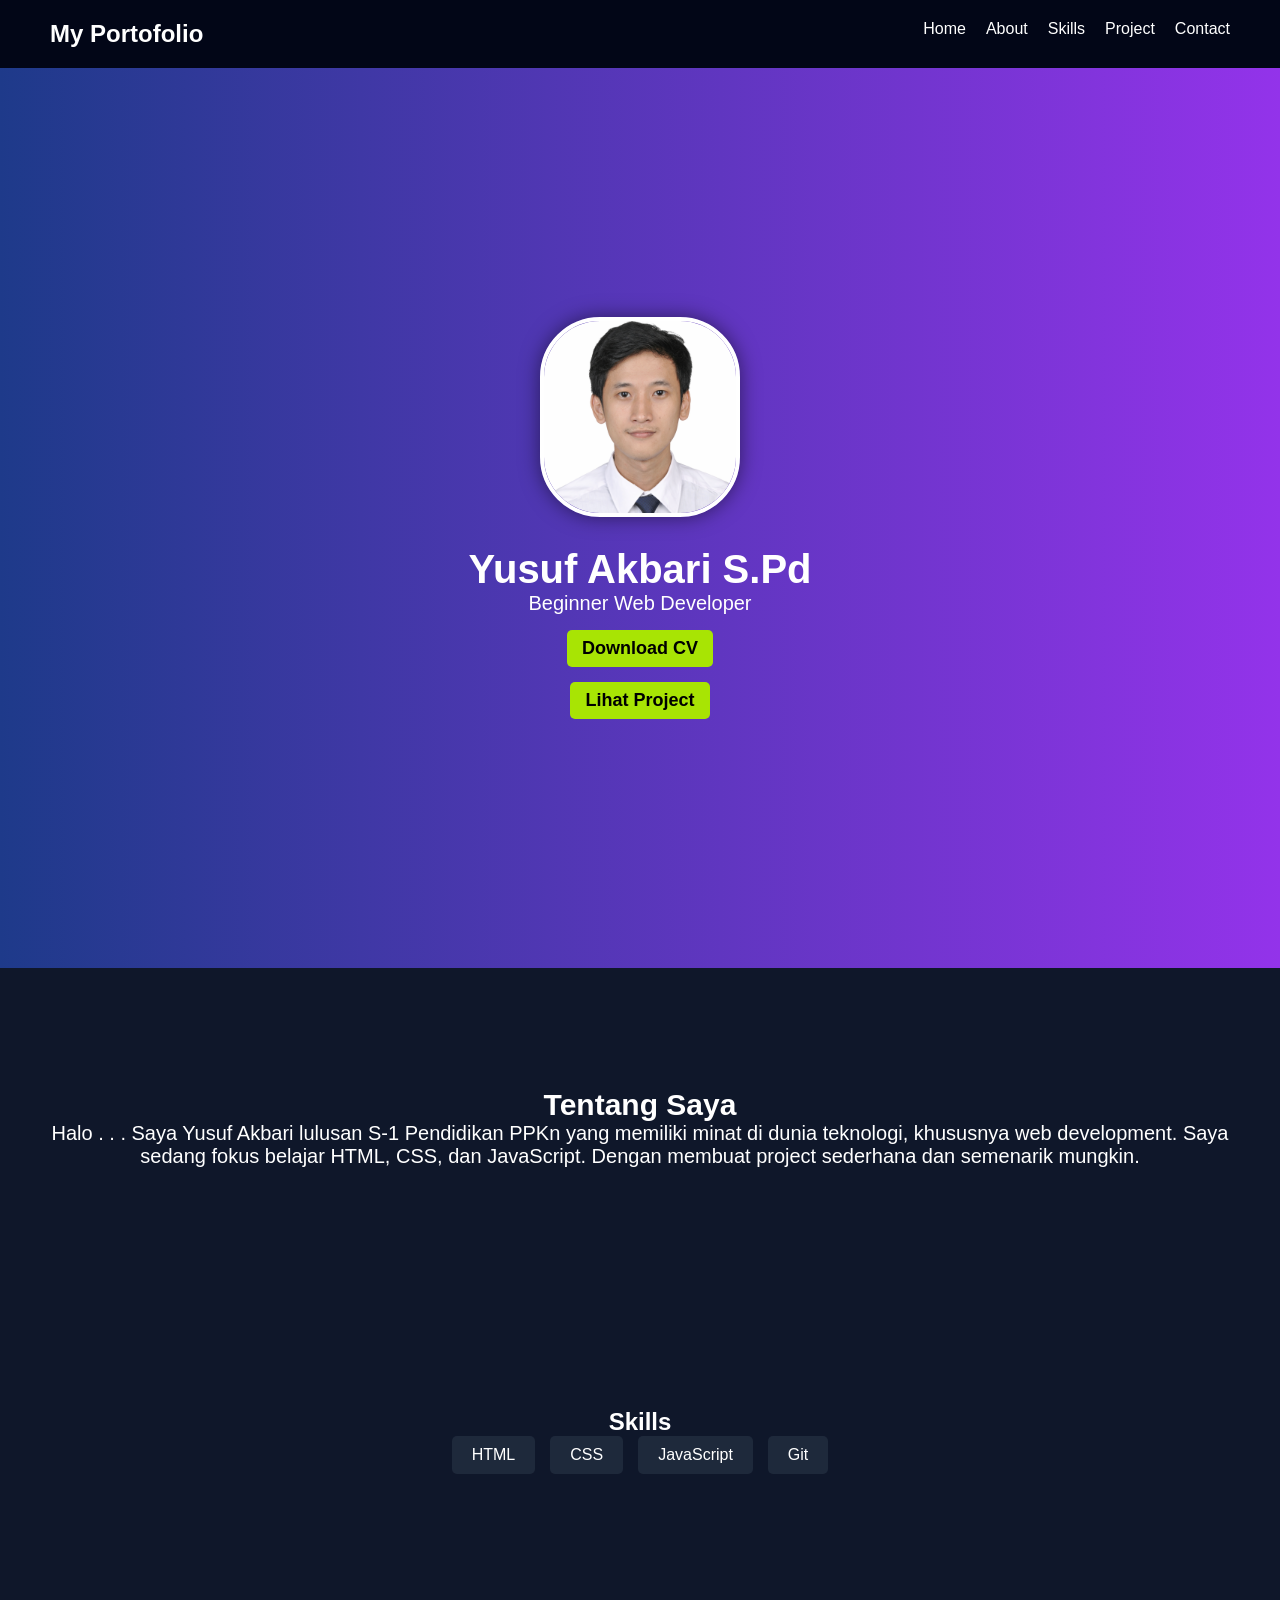
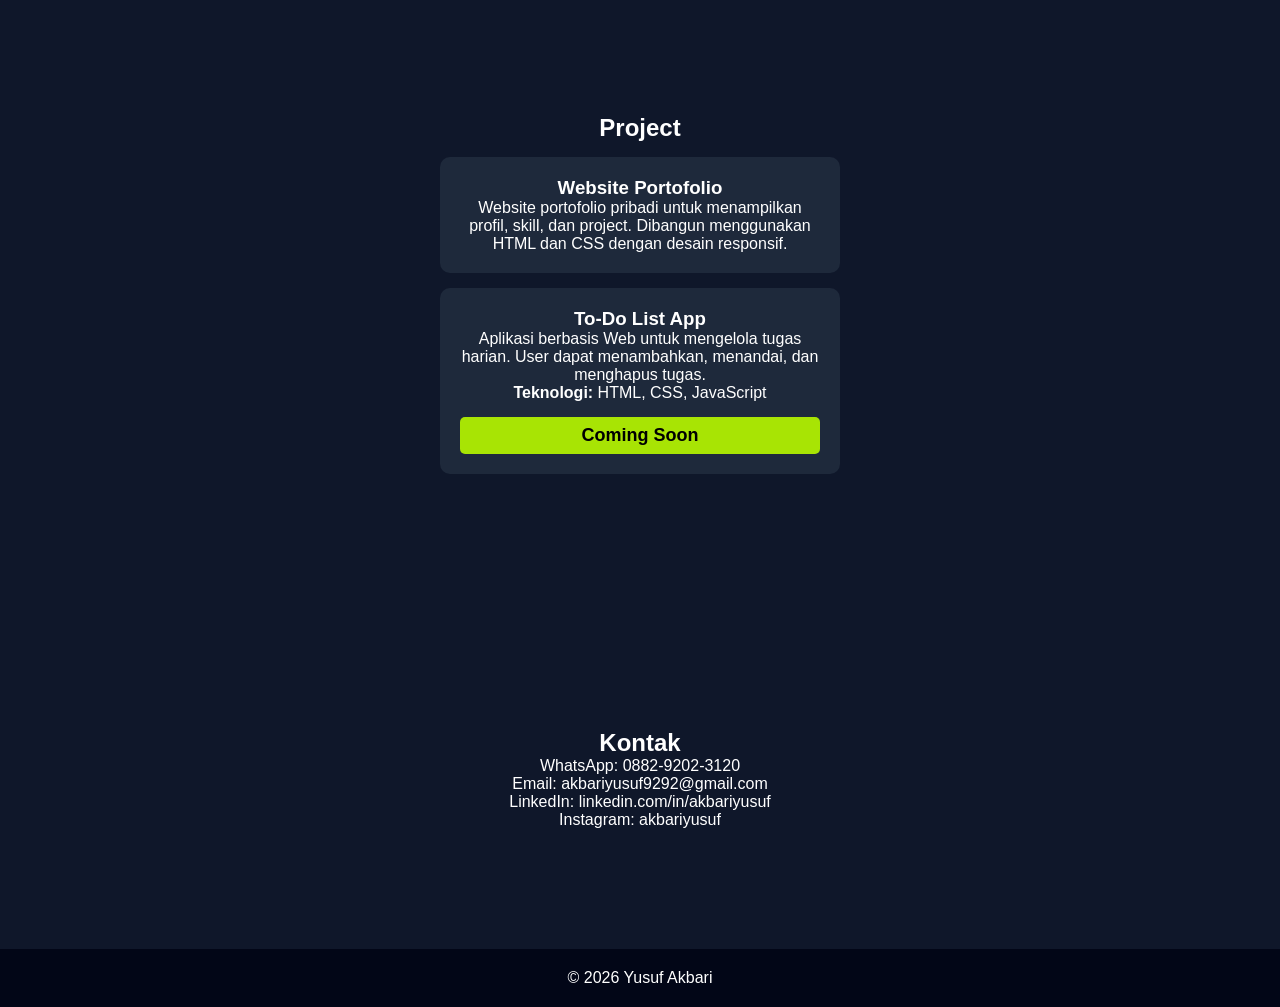
==== index.html @ c578e20f "Add files via upload" ====
<!DOCTYPE html>
<html lang="id">
<head>
  <meta charset="UTF-8">
  <meta name="viewport" content="width=device-width, initial-scale=1.0">
  <title>Portofolio Yusuf Akbari</title>
  <link rel="stylesheet" href="style.css">
</head>
<body>

  <!-- NAVBAR -->
  <nav class="navbar">
    <h2 class="logo">My Portofolio</h2>
    <ul class="nav-links">
      <li><a href="#home">Home</a></li>
      <li><a href="#about">About</a></li>
      <li><a href="#skills">Skills</a></li>
      <li><a href="#projects">Project</a></li>
      <li><a href="#contact">Contact</a></li>
    </ul>
  </nav>

  <!-- HERO -->
  <section id="home" class="hero">
    <img src="fotosaya.png" alt="Foto Profil" class="profile">
    <h1>Yusuf Akbari S.Pd</h1>
    <p>Beginner Web Developer</p>
    <a href="CV_Yusuf_Akbari_Industri.pdf" class="btn" download>Download CV</a>
    <a href="#" class="btn">Lihat Project</a>
  </section>

  <!-- ABOUT -->
  <section id="about" class="about fade">
    <h2>Tentang Saya</h2>
    <p>
      Halo . . . Saya Yusuf Akbari lulusan S-1 Pendidikan PPKn yang memiliki minat di dunia teknologi,
      khususnya web development. Saya sedang fokus belajar HTML, CSS, dan JavaScript. 
      Dengan membuat project sederhana dan semenarik mungkin.
    </p>
  </section>

  <!-- SKILLS -->
  <section id="skills" class="skills fade">
    <h2>Skills</h2>
    <div class="skill-list">
      <div class="skill">HTML</div>
      <div class="skill">CSS</div>
      <div class="skill">JavaScript</div>
      <div class="skill">Git</div>
    </div>
  </section>

  <!-- PROJECT -->
  <section id="projects" class="projects fade">
    <h2>Project</h2>

    <div class="project-card">
      <h3>Website Portofolio</h3>
      <p>
        Website portofolio pribadi untuk menampilkan profil, skill, dan project. 
        Dibangun menggunakan HTML dan CSS dengan desain responsif.
      </p>
    </div>
    
    <div class="project-card">
      <h3>To-Do List App</h3>
      <p>
        Aplikasi berbasis Web untuk mengelola tugas harian.
        User dapat menambahkan, menandai, dan menghapus tugas.
      </p>
      <p><strong>Teknologi:</strong> HTML, CSS, JavaScript</p>
      <a href="#" class="btn">Coming Soon</a>
    </div>

  </section>

  <!-- CONTACT -->
  <section id="contact" class="contact fade">
    <h2>Kontak</h2>
    <p>WhatsApp: 0882-9202-3120</p>
    <p>Email: akbariyusuf9292@gmail.com</p>
    <p>LinkedIn: linkedin.com/in/akbariyusuf</p>
    <p>Instagram: akbariyusuf</p>
  </section>

  <!-- FOOTER -->
  <footer>
    <p>© 2026 Yusuf Akbari</p>
  </footer>

  <script src="script.js"></script>
  
  <!-- MODAL PROJECT -->
<div id="modal" class="modal">
    <div class="modal-content">
      <span class="close">&times;</span>
      <h2 id="modal-title"></h2>
      <p id="modal-desc"></p>
    </div>
  </div>
  
  <!-- BACK TO TOP -->
  <button id="topBtn">↑</button>
</body>
</html>
---- style.css ----
* {
    margin: 0;
    padding: 0;
    box-sizing: border-box;
    font-family: sans-serif;
  }
  
  html {
    scroll-behavior: smooth;
  }
  
  body {
    background: #0f172a;
    color: white;
  }
  
  /* NAVBAR */
  .navbar {
    display: flex;
    justify-content: space-between;
    padding: 20px 50px;
    background: #020617;
    position: sticky;
    top: 0;
    z-index: 1000;
  }
  
  .nav-links {
    display: flex;
    gap: 20px;
    list-style: none;
  }
  
  .nav-links a {
    color: white;
    text-decoration: none;
    position: relative;
  }
  
  .nav-links a::after {
    content: "";
    position: absolute;
    width: 0%;
    height: 2px;
    background: #38bdf8;
    left: 0;
    bottom: -5px;
    transition: 0.3s;
  }
  
  .nav-links a:hover::after {
    width: 100%;
  }
  
  /* HERO */
  .hero {
    height: 100vh;
    display: flex;
    flex-direction: column;
    justify-content: center;
    align-items: center;
    background: linear-gradient(to right, #1e3a8a, #9333ea);
    text-align: center;
  }
  .profile {
    width: 200px;
    height: 200px;
    object-fit: cover;
    border-radius: 50%;
    margin-bottom: 30px;
    border: 4px solid white;
    box-shadow: 0 0 20px rgba(0,0,0,0.5);
  }
  .profile {
    width: 200px;
    height: 200px;
    object-fit: cover;
    object-position: 50% 25%;
    border-radius: 30%;
  }
  .hero h1 {
    font-size: 40px;
  }
  .hero p {
    font-size: 20px;
  }
  /* ABOUT */
  .about h2 {
    font-size: 30px;
  }
  .about p {
    font-size: 20px;
  }
  /* BUTTON */
  .btn {
    margin-top: 15px;
    padding: 15px 30px;
    background: white;
    color: black;
    text-decoration: none;
    border-radius: 8px;
    font-size: 18px;
    font-weight: bold;
    transition: 0.3s;
  }
  
  .btn:hover {
    transform: scale(1.05);
    background: #e2e8f0;
  }
  
  /* SECTION */
  section {
    padding: 120px 20px;
    text-align: center;
    scroll-margin-top: 80px;
  }
  
  /* SKILLS */
  .skill-list {
    display: flex;
    justify-content: center;
    gap: 15px;
    flex-wrap: wrap;
  }
  
  .skill {
    background: #1e293b;
    padding: 10px 20px;
    border-radius: 5px;
  }
  
  /* PROJECT */
  .project-card {
    background: #1e293b;
    margin: 15px auto;
    padding: 20px;
    max-width: 400px;
    border-radius: 10px;
  }
  .project-card {
    cursor: pointer;
    transition: 0.3s;
  }
  
  .project-card:hover {
    transform: scale(1.05);
  }

  .project-card {
    display: flex;
    flex-direction: column;
    justify-content: space-between;
  }

  .btn {
    background: #a8e404;
    color: rgb(0, 0, 0);
    padding: 8px 15px;
    text-decoration: none;
    border-radius: 5px;
  }
  
  .btn:hover {
    background: #a8e404;
  }
  
  /* FOOTER */
  footer {
    text-align: center;
    padding: 20px;
    background: #020617;
  }
  
  /* ANIMASI */
  .fade {
    opacity: 0;
    transform: translateY(30px);
    transition: 0.6s;
  }
  
  .fade.show {
    opacity: 1;
    transform: translateY(0);
  }
  
  /* RESPONSIVE */
  @media (max-width: 768px) {
    .navbar {
      flex-direction: column;
      align-items: center;
    }
  
    .nav-links {
      flex-direction: column;
      gap: 10px;
    }
  }

   /* NAVBAR SCROLL EFFECT */
.navbar.scrolled {
  background: rgba(2, 6, 23, 0.9);
  backdrop-filter: blur(10px);
}

/* BACK TO TOP */
#topBtn {
  position: fixed;
  bottom: 30px;
  right: 30px;
  padding: 10px 15px;
  font-size: 20px;
  border: none;
  border-radius: 50%;
  background: #38bdf8;
  color: white;
  cursor: pointer;
  display: none;
}

/* MODAL */
.modal {
  display: none;
  position: fixed;
  z-index: 2000;
  left: 0;
  top: 0;
  width: 100%;
  height: 100%;
  background: rgba(0,0,0,0.7);
}

.modal-content {
  background: #1e293b;
  margin: 15% auto;
  padding: 20px;
  width: 80%;
  max-width: 500px;
  border-radius: 10px;
  text-align: center;
}

.close {
  float: right;
  font-size: 24px;
  cursor: pointer;
}

 /* NAVBAR SCROLL EFFECT */
 .navbar.scrolled {
    background: rgba(2, 6, 23, 0.9);
    backdrop-filter: blur(10px);
  }
  
  /* BACK TO TOP */
  #topBtn {
    position: fixed;
    bottom: 30px;
    right: 30px;
    padding: 10px 15px;
    font-size: 20px;
    border: none;
    border-radius: 50%;
    background: #38bdf8;
    color: white;
    cursor: pointer;
    display: none;
  }
  
  /* MODAL */
  .modal {
    display: none;
    position: fixed;
    z-index: 2000;
    left: 0;
    top: 0;
    width: 100%;
    height: 100%;
    background: rgba(0,0,0,0.7);
  }
  
  .modal-content {
    background: #1e293b;
    margin: 15% auto;
    padding: 20px;
    width: 80%;
    max-width: 500px;
    border-radius: 10px;
    text-align: center;
  }
  
  .close {
    float: right;
    font-size: 24px;
    cursor: pointer;
  }
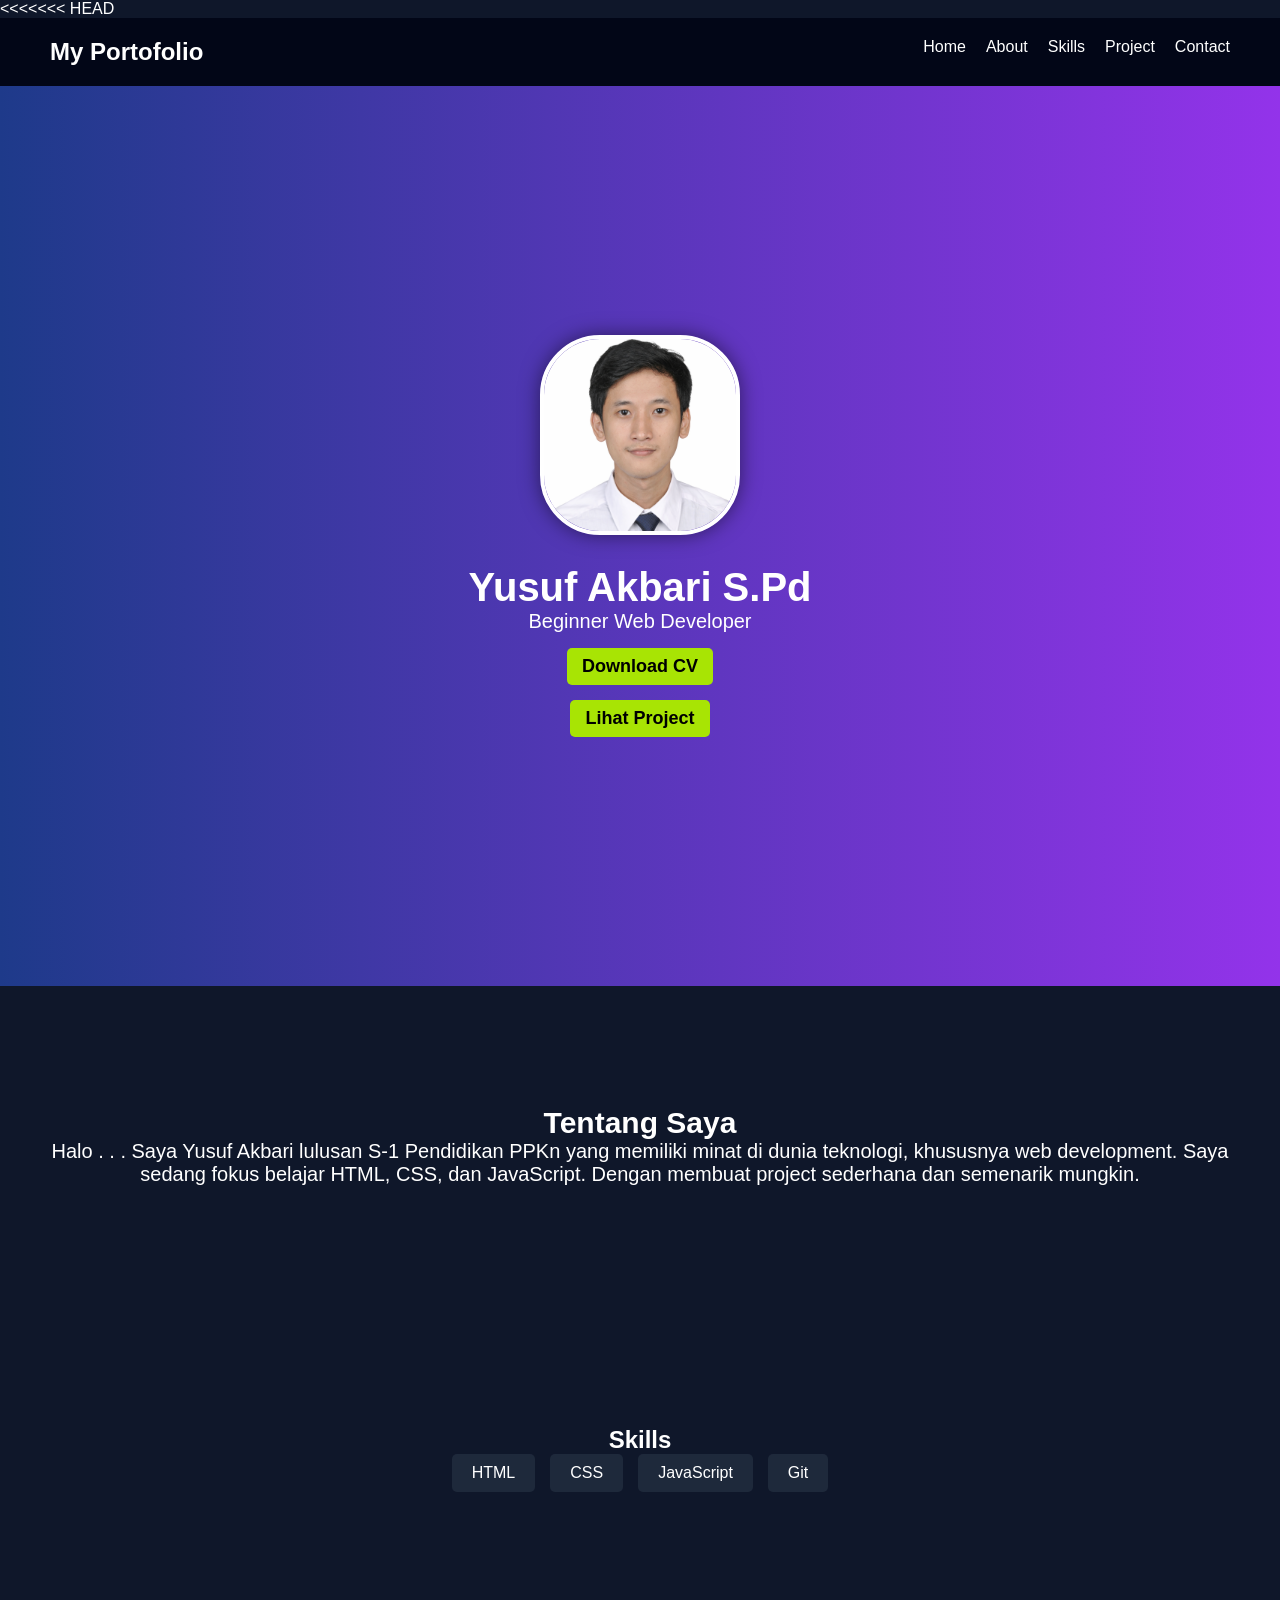
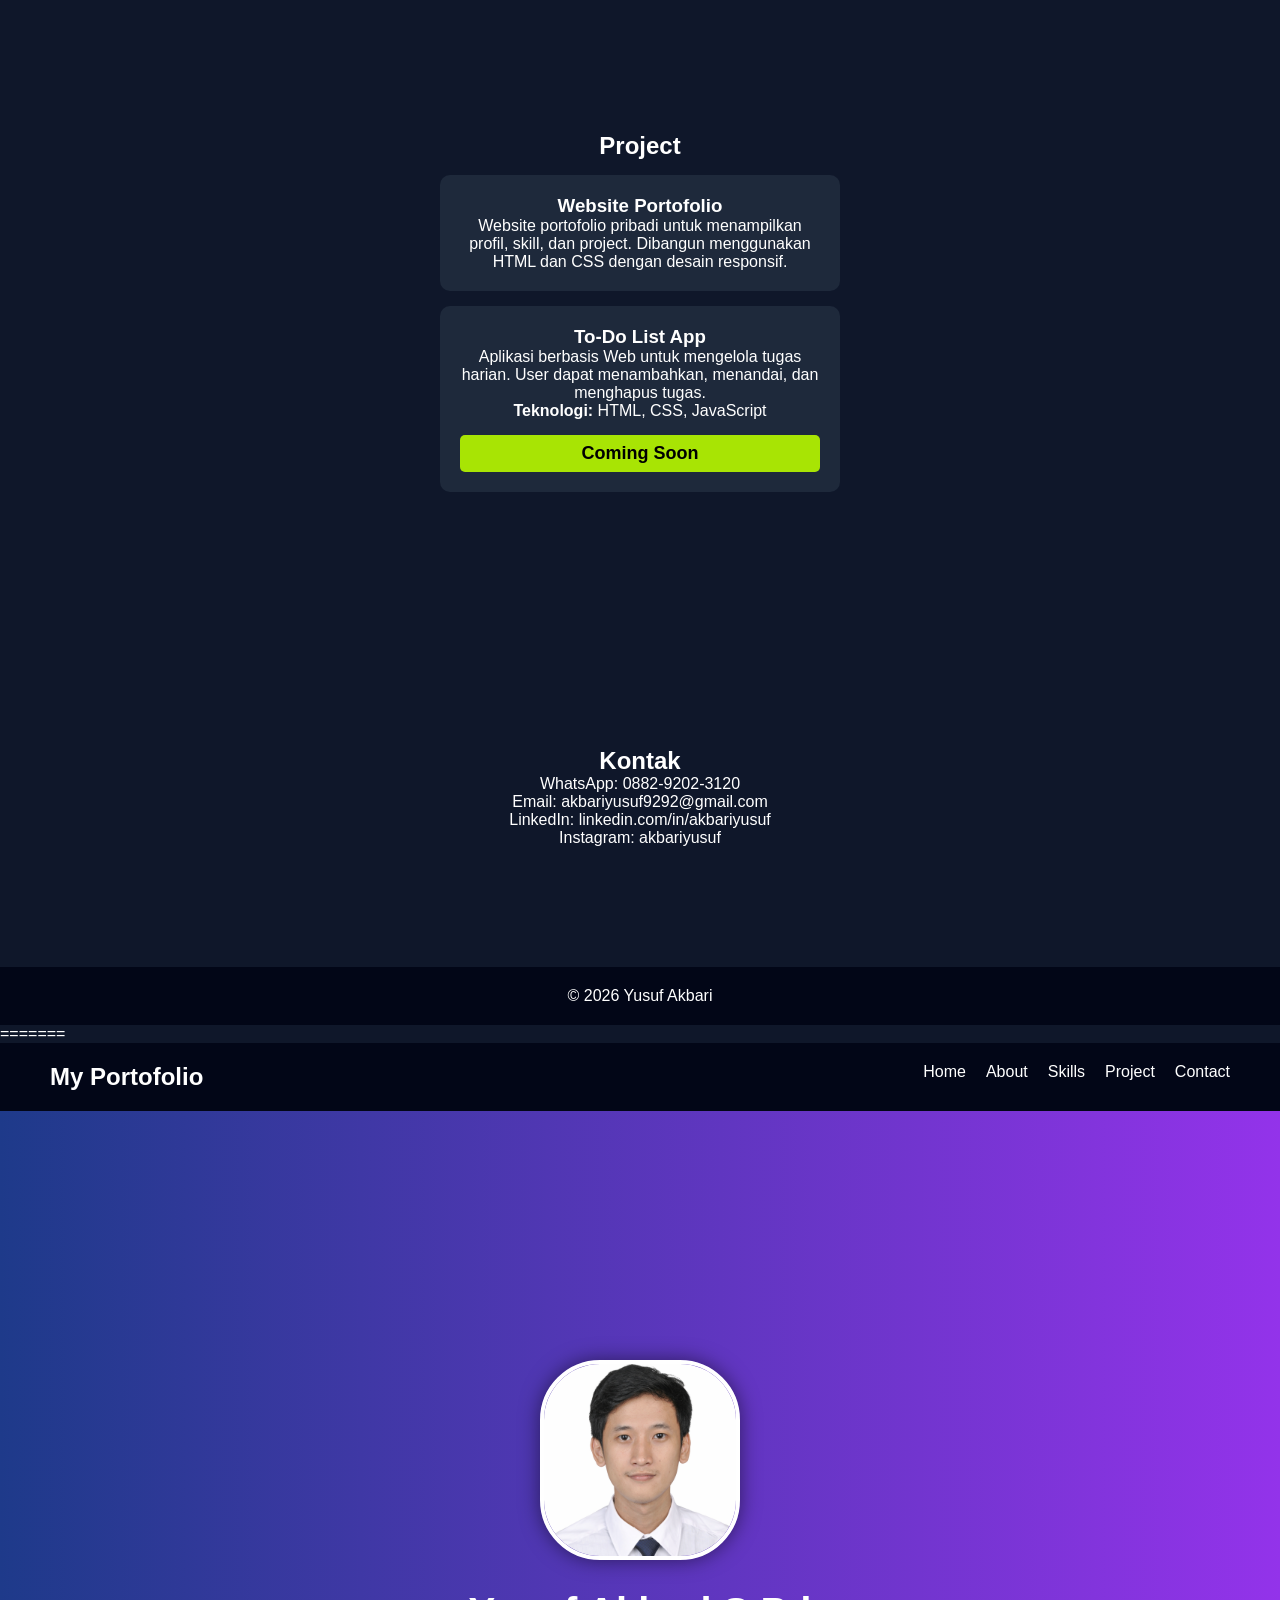
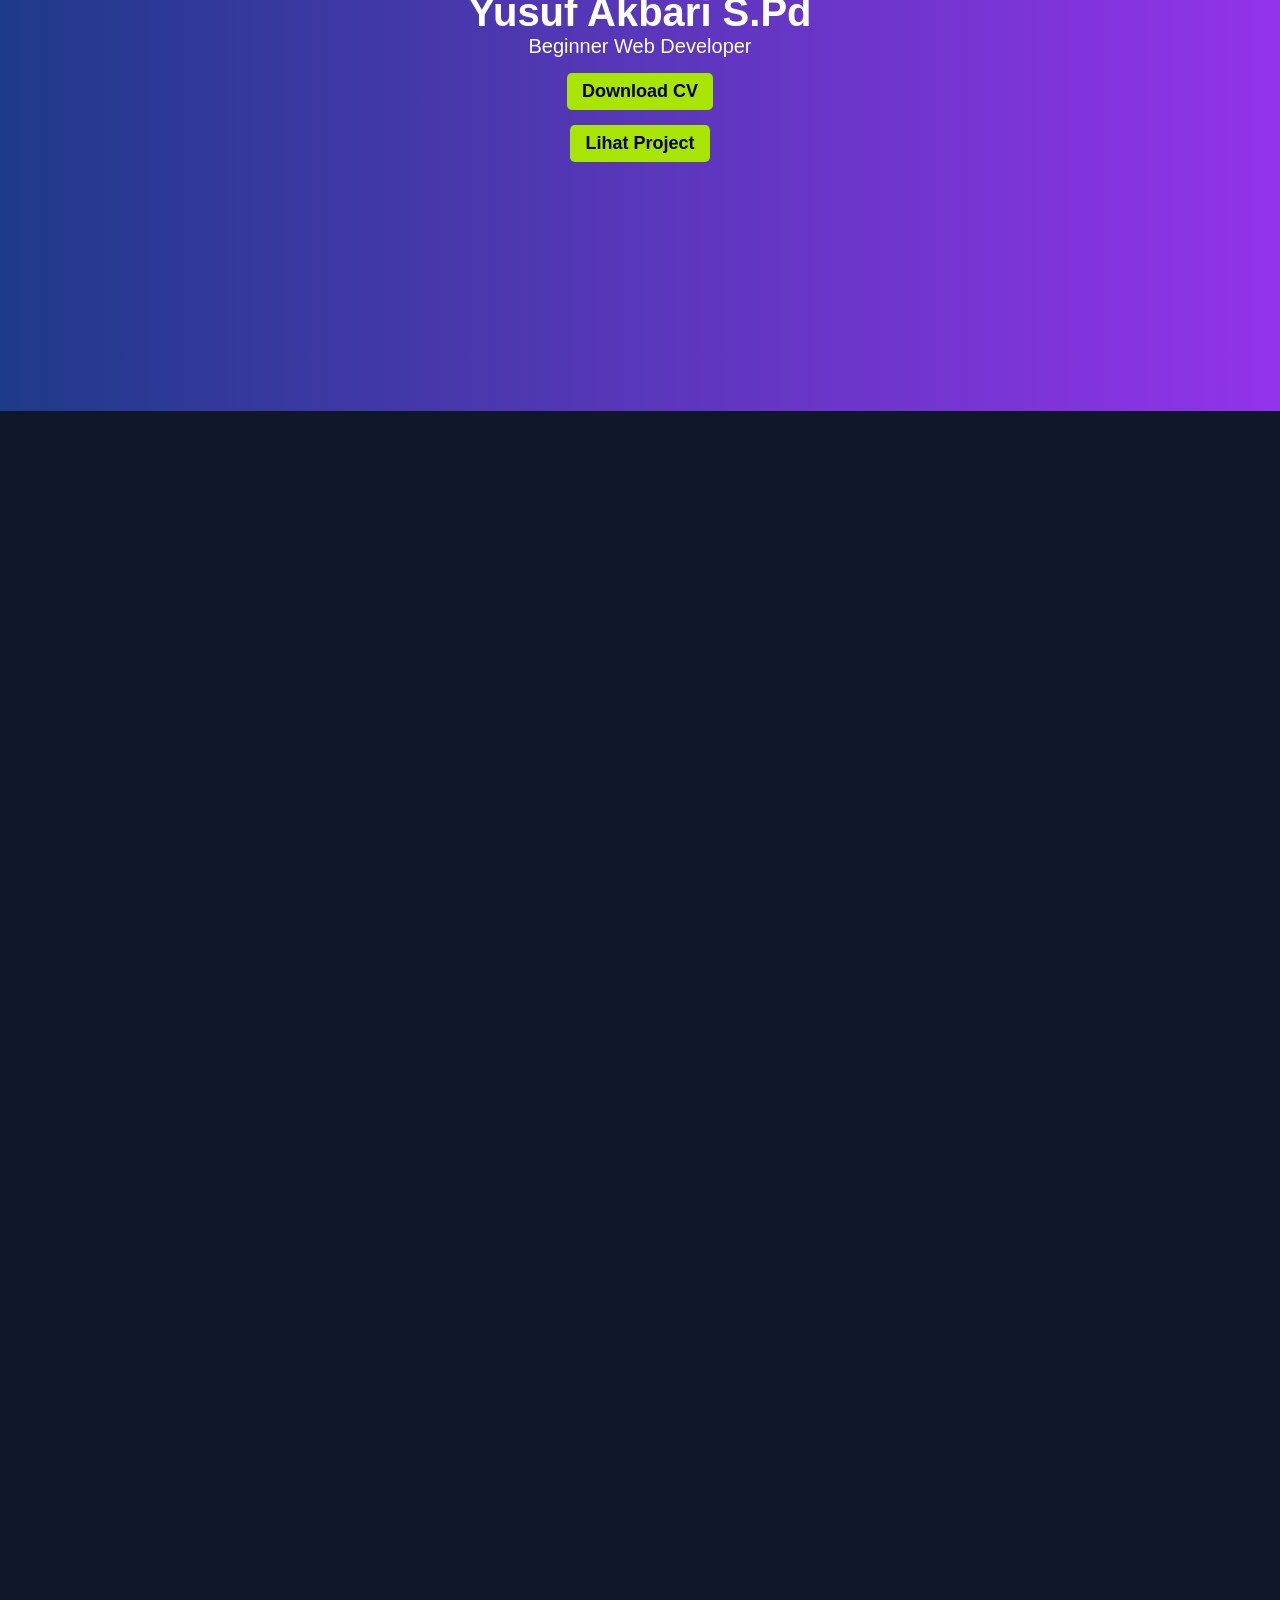
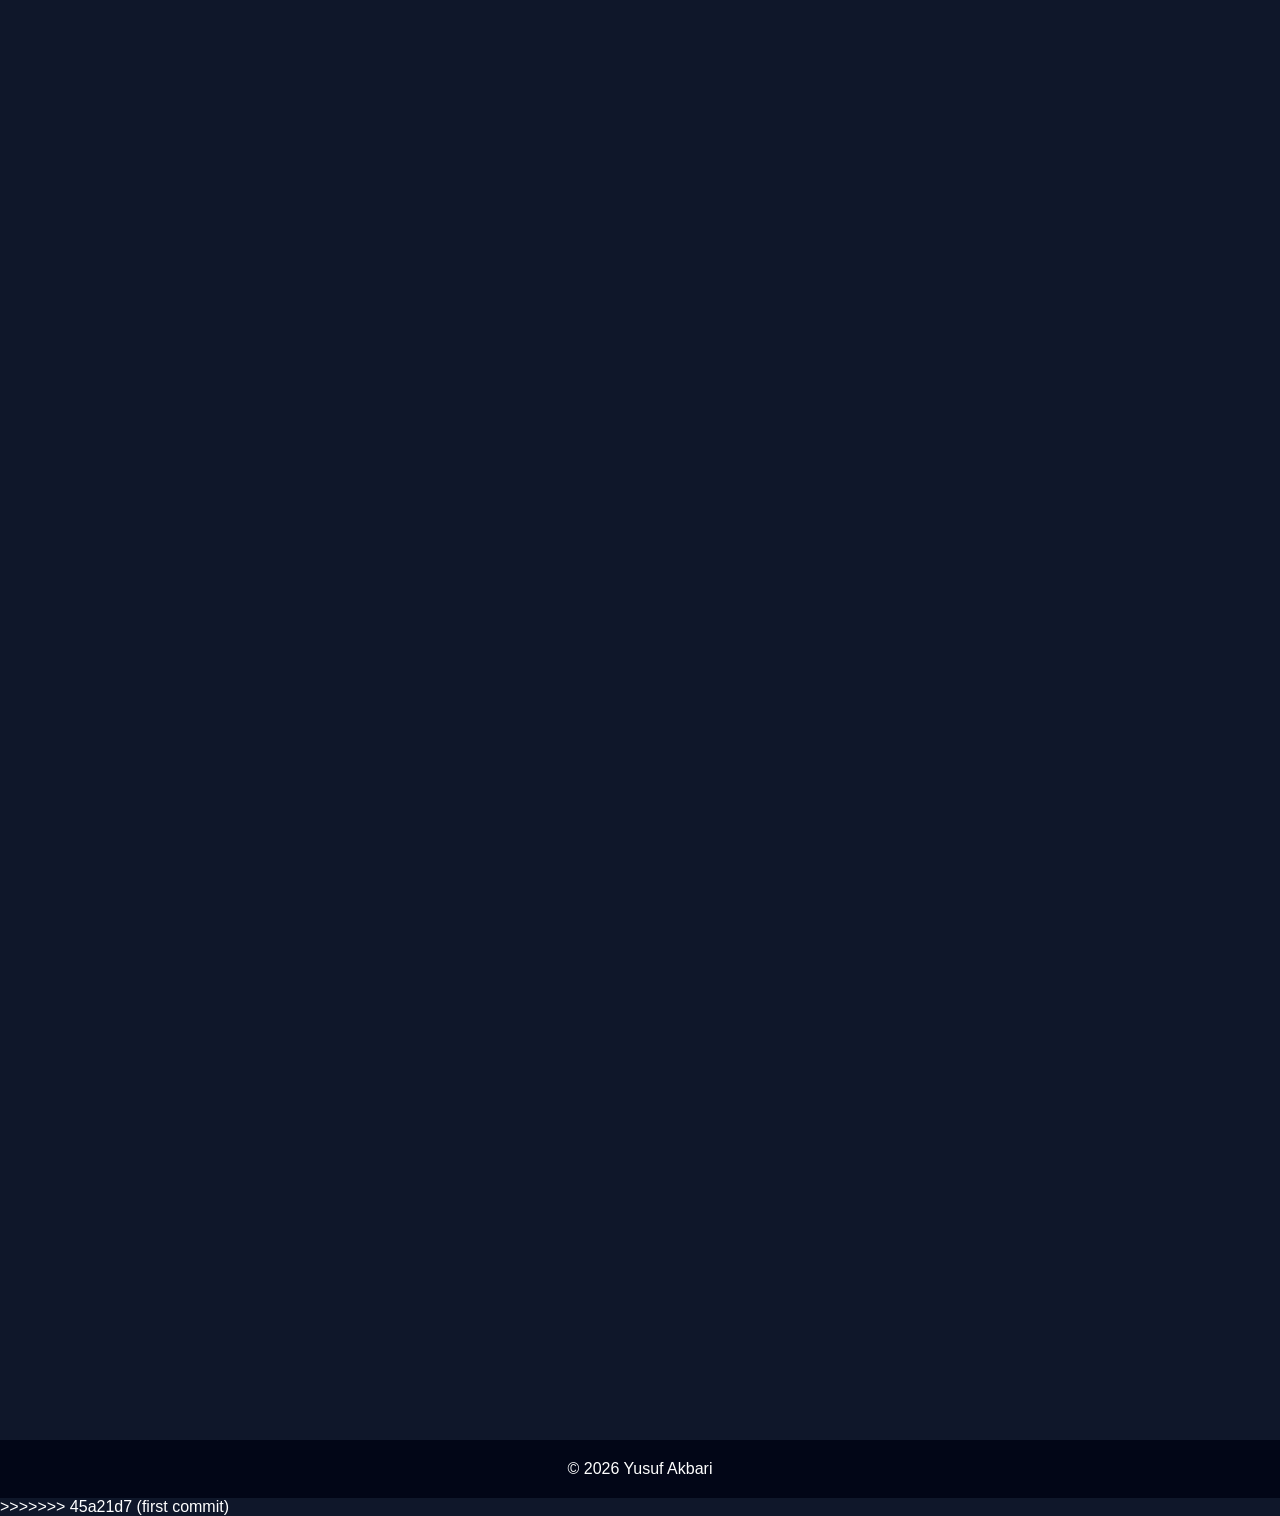
==== commit bcac8e96: "first commit" ====
--- a/index.html
+++ b/index.html
@@ -1,3 +1,4 @@
+<<<<<<< HEAD
 <!DOCTYPE html>
 <html lang="id">
 <head>
@@ -102,4 +103,153 @@
   <!-- BACK TO TOP -->
   <button id="topBtn">↑</button>
 </body>
+=======
+<!DOCTYPE html> 
+<html lang="id">
+<head>
+  <meta charset="UTF-8">
+  <meta name="viewport" content="width=device-width, initial-scale=1.0">
+  <title>Portofolio Yusuf Akbari</title>
+  <link rel="stylesheet" href="style.css">
+  <link rel="stylesheet" href="https://cdnjs.cloudflare.com/ajax/libs/font-awesome/6.5.0/css/all.min.css">
+</head>
+<body>
+
+  <!-- NAVBAR -->
+  <nav class="navbar">
+    <h2 class="logo">My Portofolio</h2>
+    <ul class="nav-links">
+      <li><a href="#home">Home</a></li>
+      <li><a href="#about">About</a></li>
+      <li><a href="#skills">Skills</a></li>
+      <li><a href="#projects">Project</a></li>
+      <li><a href="#contact">Contact</a></li>
+    </ul>
+  </nav>
+
+  <!-- HERO -->
+  <section id="home" class="hero">
+    <img src="fotosaya.png" alt="Foto Profil" class="profile">
+    <h1>Yusuf Akbari S.Pd</h1>
+    <p>Beginner Web Developer</p>
+    <a href="CV_Yusuf_Akbari_Industri.pdf" class="btn" download>Download CV</a>
+    <a href="#projects" class="btn">Lihat Project</a>
+  </section>
+
+  <!-- ABOUT -->
+  <section id="about" class="about fade">
+    <h2>Tentang Saya</h2>
+    <p>
+      Halo . . . Saya Yusuf Akbari lulusan S-1 Pendidikan PPKn yang memiliki minat di dunia teknologi,
+      khususnya web development. Saya sedang fokus belajar HTML, CSS, dan JavaScript. 
+      Dengan membuat project sederhana dan semenarik mungkin.
+    </p>
+  </section>
+
+  <!-- SKILLS -->
+  <section id="skills" class="skills fade">
+    <h2>Skills</h2>
+    <div class="skill-list">
+      <div class="skill">
+        <i class="fa-brands fa-html5"></i>
+        <span>HTML</span>
+      </div>
+    
+      <div class="skill">
+        <i class="fa-brands fa-css3-alt"></i>
+        <span>CSS</span>
+      </div>
+    
+      <div class="skill">
+        <i class="fa-brands fa-js"></i>
+        <span>JavaScript</span>
+      </div>
+    
+      <div class="skill">
+        <i class="fa-brands fa-git-alt"></i>
+        <span>Git</span>
+      </div>
+    </div>
+  </section>
+  
+  <!-- PROJECT -->
+  <section id="projects" class="projects fade">
+    <h2>Project</h2>
+
+    <div class="projects-container">
+
+      <!-- Project 1 -->
+      <div class="project-card">
+        <img src="myporto.PNG" alt="project">
+        <h3>Website Portofolio</h3>
+        <p>Website portofolio pribadi...</p>
+        <a href="https://portofolioakbariyusuf.netlify.app/" target="_blank" class="btn">
+          🚀 Lihat Website
+        </a>
+      </div>
+
+      <!-- Project 2 -->
+      <div class="project-card">
+        <img src="kuis interaktif.PNG" alt="project">
+        <h3>Kuis Interaktif</h3>
+        <p>Aplikasi Kuis Interaktif Sederhana</p>
+        <a href="https://kuisinteraktifakbariyusuf.netlify.app/" target="_blank" class="btn">
+          🚀 Lihat Website
+        </a>
+      </div>
+
+      <!-- Project 3 -->
+      <div class="project-card">
+        <img src="CRUD Data Siswa.PNG" alt="project">
+        <h3>CRUD Data Siswa</h3>
+        <p>Aplikasi pengecekan data dan nilai siswa</p>
+        <a href="https://datasiswasmanakbariyusuf.netlify.app/" target="_blank" class="btn">
+          🚀 Lihat Website
+        </a>
+      </div>
+
+      <!-- Project 4 -->
+      <div class="project-card">
+        <h3>To-Do List App</h3>
+        <p>
+          Aplikasi berbasis Web untuk mengelola tugas harian.
+          User dapat menambahkan, menandai, dan menghapus tugas.
+        </p>
+        <p><strong>Teknologi:</strong> HTML, CSS, JavaScript</p>
+        <a href="#" class="btn">Coming Soon</a>
+      </div>
+
+    </div>
+  </section>
+
+  <!-- CONTACT -->
+  <section id="contact" class="contact fade">
+    <h2>Kontak</h2>
+    <p><i class="fa-brands fa-whatsapp"></i> 0882-9202-3120</p>
+    <p><i class="fa-solid fa-envelope"></i> akbariyusuf9292@gmail.com</p>
+    <p><i class="fa-brands fa-linkedin"></i> linkedin.com/in/akbariyusuf</p>
+    <p><i class="fa-brands fa-instagram"></i> akbariyusuf</p>
+  </section>
+
+  <!-- FOOTER -->
+  <footer>
+    <p>© 2026 Yusuf Akbari</p>
+  </footer>
+
+  <script src="script.js"></script>
+
+  <!-- MODAL -->
+  <div id="modal" class="modal">
+    <div class="modal-content">
+      <span class="close">&times;</span>
+      <h2 id="modal-title"></h2>
+      <p id="modal-desc"></p>
+    </div>
+  </div>
+
+  <!-- BACK TO TOP -->
+  <button id="topBtn">↑</button>
+
+</body>
+>>>>>>> 45a21d7 (first commit)
 </html>
--- a/style.css
+++ b/style.css
@@ -1,296 +1,296 @@
-* {
-    margin: 0;
-    padding: 0;
-    box-sizing: border-box;
-    font-family: sans-serif;
-  }
-  
-  html {
-    scroll-behavior: smooth;
-  }
-  
-  body {
-    background: #0f172a;
-    color: white;
-  }
-  
-  /* NAVBAR */
-  .navbar {
-    display: flex;
-    justify-content: space-between;
-    padding: 20px 50px;
-    background: #020617;
-    position: sticky;
-    top: 0;
-    z-index: 1000;
-  }
-  
-  .nav-links {
-    display: flex;
-    gap: 20px;
-    list-style: none;
-  }
-  
-  .nav-links a {
-    color: white;
-    text-decoration: none;
-    position: relative;
-  }
-  
-  .nav-links a::after {
-    content: "";
-    position: absolute;
-    width: 0%;
-    height: 2px;
-    background: #38bdf8;
-    left: 0;
-    bottom: -5px;
-    transition: 0.3s;
-  }
-  
-  .nav-links a:hover::after {
-    width: 100%;
-  }
-  
-  /* HERO */
-  .hero {
-    height: 100vh;
-    display: flex;
-    flex-direction: column;
-    justify-content: center;
-    align-items: center;
-    background: linear-gradient(to right, #1e3a8a, #9333ea);
-    text-align: center;
-  }
-  .profile {
-    width: 200px;
-    height: 200px;
-    object-fit: cover;
-    border-radius: 50%;
-    margin-bottom: 30px;
-    border: 4px solid white;
-    box-shadow: 0 0 20px rgba(0,0,0,0.5);
-  }
-  .profile {
-    width: 200px;
-    height: 200px;
-    object-fit: cover;
-    object-position: 50% 25%;
-    border-radius: 30%;
-  }
-  .hero h1 {
-    font-size: 40px;
-  }
-  .hero p {
-    font-size: 20px;
-  }
-  /* ABOUT */
-  .about h2 {
-    font-size: 30px;
-  }
-  .about p {
-    font-size: 20px;
-  }
-  /* BUTTON */
-  .btn {
-    margin-top: 15px;
-    padding: 15px 30px;
-    background: white;
-    color: black;
-    text-decoration: none;
-    border-radius: 8px;
-    font-size: 18px;
-    font-weight: bold;
-    transition: 0.3s;
-  }
-  
-  .btn:hover {
-    transform: scale(1.05);
-    background: #e2e8f0;
-  }
-  
-  /* SECTION */
-  section {
-    padding: 120px 20px;
-    text-align: center;
-    scroll-margin-top: 80px;
-  }
-  
-  /* SKILLS */
-  .skill-list {
-    display: flex;
-    justify-content: center;
-    gap: 15px;
-    flex-wrap: wrap;
-  }
-  
-  .skill {
-    background: #1e293b;
-    padding: 10px 20px;
-    border-radius: 5px;
-  }
-  
-  /* PROJECT */
-  .project-card {
-    background: #1e293b;
-    margin: 15px auto;
-    padding: 20px;
-    max-width: 400px;
-    border-radius: 10px;
-  }
-  .project-card {
-    cursor: pointer;
-    transition: 0.3s;
-  }
-  
-  .project-card:hover {
-    transform: scale(1.05);
-  }
-
-  .project-card {
-    display: flex;
-    flex-direction: column;
-    justify-content: space-between;
-  }
-
-  .btn {
-    background: #a8e404;
-    color: rgb(0, 0, 0);
-    padding: 8px 15px;
-    text-decoration: none;
-    border-radius: 5px;
-  }
-  
-  .btn:hover {
-    background: #a8e404;
-  }
-  
-  /* FOOTER */
-  footer {
-    text-align: center;
-    padding: 20px;
-    background: #020617;
-  }
-  
-  /* ANIMASI */
-  .fade {
-    opacity: 0;
-    transform: translateY(30px);
-    transition: 0.6s;
-  }
-  
-  .fade.show {
-    opacity: 1;
-    transform: translateY(0);
-  }
-  
-  /* RESPONSIVE */
-  @media (max-width: 768px) {
-    .navbar {
-      flex-direction: column;
-      align-items: center;
-    }
-  
-    .nav-links {
-      flex-direction: column;
-      gap: 10px;
-    }
-  }
-
-   /* NAVBAR SCROLL EFFECT */
-.navbar.scrolled {
-  background: rgba(2, 6, 23, 0.9);
-  backdrop-filter: blur(10px);
-}
-
-/* BACK TO TOP */
-#topBtn {
-  position: fixed;
-  bottom: 30px;
-  right: 30px;
-  padding: 10px 15px;
-  font-size: 20px;
-  border: none;
-  border-radius: 50%;
-  background: #38bdf8;
-  color: white;
-  cursor: pointer;
-  display: none;
-}
-
-/* MODAL */
-.modal {
-  display: none;
-  position: fixed;
-  z-index: 2000;
-  left: 0;
-  top: 0;
-  width: 100%;
-  height: 100%;
-  background: rgba(0,0,0,0.7);
-}
-
-.modal-content {
-  background: #1e293b;
-  margin: 15% auto;
-  padding: 20px;
-  width: 80%;
-  max-width: 500px;
-  border-radius: 10px;
-  text-align: center;
-}
-
-.close {
-  float: right;
-  font-size: 24px;
-  cursor: pointer;
-}
-
- /* NAVBAR SCROLL EFFECT */
- .navbar.scrolled {
-    background: rgba(2, 6, 23, 0.9);
-    backdrop-filter: blur(10px);
-  }
-  
-  /* BACK TO TOP */
-  #topBtn {
-    position: fixed;
-    bottom: 30px;
-    right: 30px;
-    padding: 10px 15px;
-    font-size: 20px;
-    border: none;
-    border-radius: 50%;
-    background: #38bdf8;
-    color: white;
-    cursor: pointer;
-    display: none;
-  }
-  
-  /* MODAL */
-  .modal {
-    display: none;
-    position: fixed;
-    z-index: 2000;
-    left: 0;
-    top: 0;
-    width: 100%;
-    height: 100%;
-    background: rgba(0,0,0,0.7);
-  }
-  
-  .modal-content {
-    background: #1e293b;
-    margin: 15% auto;
-    padding: 20px;
-    width: 80%;
-    max-width: 500px;
-    border-radius: 10px;
-    text-align: center;
-  }
-  
-  .close {
-    float: right;
-    font-size: 24px;
-    cursor: pointer;
-  }+* {
+    margin: 0;
+    padding: 0;
+    box-sizing: border-box;
+    font-family: sans-serif;
+  }
+  
+  html {
+    scroll-behavior: smooth;
+  }
+  
+  body {
+    background: #0f172a;
+    color: white;
+  }
+  
+  /* NAVBAR */
+  .navbar {
+    display: flex;
+    justify-content: space-between;
+    padding: 20px 50px;
+    background: #020617;
+    position: sticky;
+    top: 0;
+    z-index: 1000;
+  }
+  
+  .nav-links {
+    display: flex;
+    gap: 20px;
+    list-style: none;
+  }
+  
+  .nav-links a {
+    color: white;
+    text-decoration: none;
+    position: relative;
+  }
+  
+  .nav-links a::after {
+    content: "";
+    position: absolute;
+    width: 0%;
+    height: 2px;
+    background: #38bdf8;
+    left: 0;
+    bottom: -5px;
+    transition: 0.3s;
+  }
+  
+  .nav-links a:hover::after {
+    width: 100%;
+  }
+  
+  /* HERO */
+  .hero {
+    height: 100vh;
+    display: flex;
+    flex-direction: column;
+    justify-content: center;
+    align-items: center;
+    background: linear-gradient(to right, #1e3a8a, #9333ea);
+    text-align: center;
+  }
+  .profile {
+    width: 200px;
+    height: 200px;
+    object-fit: cover;
+    border-radius: 50%;
+    margin-bottom: 30px;
+    border: 4px solid white;
+    box-shadow: 0 0 20px rgba(0,0,0,0.5);
+  }
+  .profile {
+    width: 200px;
+    height: 200px;
+    object-fit: cover;
+    object-position: 50% 25%;
+    border-radius: 30%;
+  }
+  .hero h1 {
+    font-size: 40px;
+  }
+  .hero p {
+    font-size: 20px;
+  }
+  /* ABOUT */
+  .about h2 {
+    font-size: 30px;
+  }
+  .about p {
+    font-size: 20px;
+  }
+  /* BUTTON */
+  .btn {
+    margin-top: 15px;
+    padding: 15px 30px;
+    background: white;
+    color: black;
+    text-decoration: none;
+    border-radius: 8px;
+    font-size: 18px;
+    font-weight: bold;
+    transition: 0.3s;
+  }
+  
+  .btn:hover {
+    transform: scale(1.05);
+    background: #e2e8f0;
+  }
+  
+  /* SECTION */
+  section {
+    padding: 120px 20px;
+    text-align: center;
+    scroll-margin-top: 80px;
+  }
+  
+  /* SKILLS */
+  .skill-list {
+    display: flex;
+    justify-content: center;
+    gap: 15px;
+    flex-wrap: wrap;
+  }
+  
+  .skill {
+    background: #1e293b;
+    padding: 10px 20px;
+    border-radius: 5px;
+  }
+  
+  /* PROJECT */
+  .project-card {
+    background: #1e293b;
+    margin: 15px auto;
+    padding: 20px;
+    max-width: 400px;
+    border-radius: 10px;
+  }
+  .project-card {
+    cursor: pointer;
+    transition: 0.3s;
+  }
+  
+  .project-card:hover {
+    transform: scale(1.05);
+  }
+
+  .project-card {
+    display: flex;
+    flex-direction: column;
+    justify-content: space-between;
+  }
+
+  .btn {
+    background: #a8e404;
+    color: rgb(0, 0, 0);
+    padding: 8px 15px;
+    text-decoration: none;
+    border-radius: 5px;
+  }
+  
+  .btn:hover {
+    background: #a8e404;
+  }
+  
+  /* FOOTER */
+  footer {
+    text-align: center;
+    padding: 20px;
+    background: #020617;
+  }
+  
+  /* ANIMASI */
+  .fade {
+    opacity: 0;
+    transform: translateY(30px);
+    transition: 0.6s;
+  }
+  
+  .fade.show {
+    opacity: 1;
+    transform: translateY(0);
+  }
+  
+  /* RESPONSIVE */
+  @media (max-width: 768px) {
+    .navbar {
+      flex-direction: column;
+      align-items: center;
+    }
+  
+    .nav-links {
+      flex-direction: column;
+      gap: 10px;
+    }
+  }
+
+   /* NAVBAR SCROLL EFFECT */
+.navbar.scrolled {
+  background: rgba(2, 6, 23, 0.9);
+  backdrop-filter: blur(10px);
+}
+
+/* BACK TO TOP */
+#topBtn {
+  position: fixed;
+  bottom: 30px;
+  right: 30px;
+  padding: 10px 15px;
+  font-size: 20px;
+  border: none;
+  border-radius: 50%;
+  background: #38bdf8;
+  color: white;
+  cursor: pointer;
+  display: none;
+}
+
+/* MODAL */
+.modal {
+  display: none;
+  position: fixed;
+  z-index: 2000;
+  left: 0;
+  top: 0;
+  width: 100%;
+  height: 100%;
+  background: rgba(0,0,0,0.7);
+}
+
+.modal-content {
+  background: #1e293b;
+  margin: 15% auto;
+  padding: 20px;
+  width: 80%;
+  max-width: 500px;
+  border-radius: 10px;
+  text-align: center;
+}
+
+.close {
+  float: right;
+  font-size: 24px;
+  cursor: pointer;
+}
+
+ /* NAVBAR SCROLL EFFECT */
+ .navbar.scrolled {
+    background: rgba(2, 6, 23, 0.9);
+    backdrop-filter: blur(10px);
+  }
+  
+  /* BACK TO TOP */
+  #topBtn {
+    position: fixed;
+    bottom: 30px;
+    right: 30px;
+    padding: 10px 15px;
+    font-size: 20px;
+    border: none;
+    border-radius: 50%;
+    background: #38bdf8;
+    color: white;
+    cursor: pointer;
+    display: none;
+  }
+  
+  /* MODAL */
+  .modal {
+    display: none;
+    position: fixed;
+    z-index: 2000;
+    left: 0;
+    top: 0;
+    width: 100%;
+    height: 100%;
+    background: rgba(0,0,0,0.7);
+  }
+  
+  .modal-content {
+    background: #1e293b;
+    margin: 15% auto;
+    padding: 20px;
+    width: 80%;
+    max-width: 500px;
+    border-radius: 10px;
+    text-align: center;
+  }
+  
+  .close {
+    float: right;
+    font-size: 24px;
+    cursor: pointer;
+  }
--- a/style.css
+++ b/style.css
@@ -1,296 +1,296 @@
-* {
-    margin: 0;
-    padding: 0;
-    box-sizing: border-box;
-    font-family: sans-serif;
-  }
-  
-  html {
-    scroll-behavior: smooth;
-  }
-  
-  body {
-    background: #0f172a;
-    color: white;
-  }
-  
-  /* NAVBAR */
-  .navbar {
-    display: flex;
-    justify-content: space-between;
-    padding: 20px 50px;
-    background: #020617;
-    position: sticky;
-    top: 0;
-    z-index: 1000;
-  }
-  
-  .nav-links {
-    display: flex;
-    gap: 20px;
-    list-style: none;
-  }
-  
-  .nav-links a {
-    color: white;
-    text-decoration: none;
-    position: relative;
-  }
-  
-  .nav-links a::after {
-    content: "";
-    position: absolute;
-    width: 0%;
-    height: 2px;
-    background: #38bdf8;
-    left: 0;
-    bottom: -5px;
-    transition: 0.3s;
-  }
-  
-  .nav-links a:hover::after {
-    width: 100%;
-  }
-  
-  /* HERO */
-  .hero {
-    height: 100vh;
-    display: flex;
-    flex-direction: column;
-    justify-content: center;
-    align-items: center;
-    background: linear-gradient(to right, #1e3a8a, #9333ea);
-    text-align: center;
-  }
-  .profile {
-    width: 200px;
-    height: 200px;
-    object-fit: cover;
-    border-radius: 50%;
-    margin-bottom: 30px;
-    border: 4px solid white;
-    box-shadow: 0 0 20px rgba(0,0,0,0.5);
-  }
-  .profile {
-    width: 200px;
-    height: 200px;
-    object-fit: cover;
-    object-position: 50% 25%;
-    border-radius: 30%;
-  }
-  .hero h1 {
-    font-size: 40px;
-  }
-  .hero p {
-    font-size: 20px;
-  }
-  /* ABOUT */
-  .about h2 {
-    font-size: 30px;
-  }
-  .about p {
-    font-size: 20px;
-  }
-  /* BUTTON */
-  .btn {
-    margin-top: 15px;
-    padding: 15px 30px;
-    background: white;
-    color: black;
-    text-decoration: none;
-    border-radius: 8px;
-    font-size: 18px;
-    font-weight: bold;
-    transition: 0.3s;
-  }
-  
-  .btn:hover {
-    transform: scale(1.05);
-    background: #e2e8f0;
-  }
-  
-  /* SECTION */
-  section {
-    padding: 120px 20px;
-    text-align: center;
-    scroll-margin-top: 80px;
-  }
-  
-  /* SKILLS */
-  .skill-list {
-    display: flex;
-    justify-content: center;
-    gap: 15px;
-    flex-wrap: wrap;
-  }
-  
-  .skill {
-    background: #1e293b;
-    padding: 10px 20px;
-    border-radius: 5px;
-  }
-  
-  /* PROJECT */
-  .project-card {
-    background: #1e293b;
-    margin: 15px auto;
-    padding: 20px;
-    max-width: 400px;
-    border-radius: 10px;
-  }
-  .project-card {
-    cursor: pointer;
-    transition: 0.3s;
-  }
-  
-  .project-card:hover {
-    transform: scale(1.05);
-  }
-
-  .project-card {
-    display: flex;
-    flex-direction: column;
-    justify-content: space-between;
-  }
-
-  .btn {
-    background: #a8e404;
-    color: rgb(0, 0, 0);
-    padding: 8px 15px;
-    text-decoration: none;
-    border-radius: 5px;
-  }
-  
-  .btn:hover {
-    background: #a8e404;
-  }
-  
-  /* FOOTER */
-  footer {
-    text-align: center;
-    padding: 20px;
-    background: #020617;
-  }
-  
-  /* ANIMASI */
-  .fade {
-    opacity: 0;
-    transform: translateY(30px);
-    transition: 0.6s;
-  }
-  
-  .fade.show {
-    opacity: 1;
-    transform: translateY(0);
-  }
-  
-  /* RESPONSIVE */
-  @media (max-width: 768px) {
-    .navbar {
-      flex-direction: column;
-      align-items: center;
-    }
-  
-    .nav-links {
-      flex-direction: column;
-      gap: 10px;
-    }
-  }
-
-   /* NAVBAR SCROLL EFFECT */
-.navbar.scrolled {
-  background: rgba(2, 6, 23, 0.9);
-  backdrop-filter: blur(10px);
-}
-
-/* BACK TO TOP */
-#topBtn {
-  position: fixed;
-  bottom: 30px;
-  right: 30px;
-  padding: 10px 15px;
-  font-size: 20px;
-  border: none;
-  border-radius: 50%;
-  background: #38bdf8;
-  color: white;
-  cursor: pointer;
-  display: none;
-}
-
-/* MODAL */
-.modal {
-  display: none;
-  position: fixed;
-  z-index: 2000;
-  left: 0;
-  top: 0;
-  width: 100%;
-  height: 100%;
-  background: rgba(0,0,0,0.7);
-}
-
-.modal-content {
-  background: #1e293b;
-  margin: 15% auto;
-  padding: 20px;
-  width: 80%;
-  max-width: 500px;
-  border-radius: 10px;
-  text-align: center;
-}
-
-.close {
-  float: right;
-  font-size: 24px;
-  cursor: pointer;
-}
-
- /* NAVBAR SCROLL EFFECT */
- .navbar.scrolled {
-    background: rgba(2, 6, 23, 0.9);
-    backdrop-filter: blur(10px);
-  }
-  
-  /* BACK TO TOP */
-  #topBtn {
-    position: fixed;
-    bottom: 30px;
-    right: 30px;
-    padding: 10px 15px;
-    font-size: 20px;
-    border: none;
-    border-radius: 50%;
-    background: #38bdf8;
-    color: white;
-    cursor: pointer;
-    display: none;
-  }
-  
-  /* MODAL */
-  .modal {
-    display: none;
-    position: fixed;
-    z-index: 2000;
-    left: 0;
-    top: 0;
-    width: 100%;
-    height: 100%;
-    background: rgba(0,0,0,0.7);
-  }
-  
-  .modal-content {
-    background: #1e293b;
-    margin: 15% auto;
-    padding: 20px;
-    width: 80%;
-    max-width: 500px;
-    border-radius: 10px;
-    text-align: center;
-  }
-  
-  .close {
-    float: right;
-    font-size: 24px;
-    cursor: pointer;
-  }+* {
+    margin: 0;
+    padding: 0;
+    box-sizing: border-box;
+    font-family: sans-serif;
+  }
+  
+  html {
+    scroll-behavior: smooth;
+  }
+  
+  body {
+    background: #0f172a;
+    color: white;
+  }
+  
+  /* NAVBAR */
+  .navbar {
+    display: flex;
+    justify-content: space-between;
+    padding: 20px 50px;
+    background: #020617;
+    position: sticky;
+    top: 0;
+    z-index: 1000;
+  }
+  
+  .nav-links {
+    display: flex;
+    gap: 20px;
+    list-style: none;
+  }
+  
+  .nav-links a {
+    color: white;
+    text-decoration: none;
+    position: relative;
+  }
+  
+  .nav-links a::after {
+    content: "";
+    position: absolute;
+    width: 0%;
+    height: 2px;
+    background: #38bdf8;
+    left: 0;
+    bottom: -5px;
+    transition: 0.3s;
+  }
+  
+  .nav-links a:hover::after {
+    width: 100%;
+  }
+  
+  /* HERO */
+  .hero {
+    height: 100vh;
+    display: flex;
+    flex-direction: column;
+    justify-content: center;
+    align-items: center;
+    background: linear-gradient(to right, #1e3a8a, #9333ea);
+    text-align: center;
+  }
+  .profile {
+    width: 200px;
+    height: 200px;
+    object-fit: cover;
+    border-radius: 50%;
+    margin-bottom: 30px;
+    border: 4px solid white;
+    box-shadow: 0 0 20px rgba(0,0,0,0.5);
+  }
+  .profile {
+    width: 200px;
+    height: 200px;
+    object-fit: cover;
+    object-position: 50% 25%;
+    border-radius: 30%;
+  }
+  .hero h1 {
+    font-size: 40px;
+  }
+  .hero p {
+    font-size: 20px;
+  }
+  /* ABOUT */
+  .about h2 {
+    font-size: 30px;
+  }
+  .about p {
+    font-size: 20px;
+  }
+  /* BUTTON */
+  .btn {
+    margin-top: 15px;
+    padding: 15px 30px;
+    background: white;
+    color: black;
+    text-decoration: none;
+    border-radius: 8px;
+    font-size: 18px;
+    font-weight: bold;
+    transition: 0.3s;
+  }
+  
+  .btn:hover {
+    transform: scale(1.05);
+    background: #e2e8f0;
+  }
+  
+  /* SECTION */
+  section {
+    padding: 120px 20px;
+    text-align: center;
+    scroll-margin-top: 80px;
+  }
+  
+  /* SKILLS */
+  .skill-list {
+    display: flex;
+    justify-content: center;
+    gap: 15px;
+    flex-wrap: wrap;
+  }
+  
+  .skill {
+    background: #1e293b;
+    padding: 10px 20px;
+    border-radius: 5px;
+  }
+  
+  /* PROJECT */
+  .project-card {
+    background: #1e293b;
+    margin: 15px auto;
+    padding: 20px;
+    max-width: 400px;
+    border-radius: 10px;
+  }
+  .project-card {
+    cursor: pointer;
+    transition: 0.3s;
+  }
+  
+  .project-card:hover {
+    transform: scale(1.05);
+  }
+
+  .project-card {
+    display: flex;
+    flex-direction: column;
+    justify-content: space-between;
+  }
+
+  .btn {
+    background: #a8e404;
+    color: rgb(0, 0, 0);
+    padding: 8px 15px;
+    text-decoration: none;
+    border-radius: 5px;
+  }
+  
+  .btn:hover {
+    background: #a8e404;
+  }
+  
+  /* FOOTER */
+  footer {
+    text-align: center;
+    padding: 20px;
+    background: #020617;
+  }
+  
+  /* ANIMASI */
+  .fade {
+    opacity: 0;
+    transform: translateY(30px);
+    transition: 0.6s;
+  }
+  
+  .fade.show {
+    opacity: 1;
+    transform: translateY(0);
+  }
+  
+  /* RESPONSIVE */
+  @media (max-width: 768px) {
+    .navbar {
+      flex-direction: column;
+      align-items: center;
+    }
+  
+    .nav-links {
+      flex-direction: column;
+      gap: 10px;
+    }
+  }
+
+   /* NAVBAR SCROLL EFFECT */
+.navbar.scrolled {
+  background: rgba(2, 6, 23, 0.9);
+  backdrop-filter: blur(10px);
+}
+
+/* BACK TO TOP */
+#topBtn {
+  position: fixed;
+  bottom: 30px;
+  right: 30px;
+  padding: 10px 15px;
+  font-size: 20px;
+  border: none;
+  border-radius: 50%;
+  background: #38bdf8;
+  color: white;
+  cursor: pointer;
+  display: none;
+}
+
+/* MODAL */
+.modal {
+  display: none;
+  position: fixed;
+  z-index: 2000;
+  left: 0;
+  top: 0;
+  width: 100%;
+  height: 100%;
+  background: rgba(0,0,0,0.7);
+}
+
+.modal-content {
+  background: #1e293b;
+  margin: 15% auto;
+  padding: 20px;
+  width: 80%;
+  max-width: 500px;
+  border-radius: 10px;
+  text-align: center;
+}
+
+.close {
+  float: right;
+  font-size: 24px;
+  cursor: pointer;
+}
+
+ /* NAVBAR SCROLL EFFECT */
+ .navbar.scrolled {
+    background: rgba(2, 6, 23, 0.9);
+    backdrop-filter: blur(10px);
+  }
+  
+  /* BACK TO TOP */
+  #topBtn {
+    position: fixed;
+    bottom: 30px;
+    right: 30px;
+    padding: 10px 15px;
+    font-size: 20px;
+    border: none;
+    border-radius: 50%;
+    background: #38bdf8;
+    color: white;
+    cursor: pointer;
+    display: none;
+  }
+  
+  /* MODAL */
+  .modal {
+    display: none;
+    position: fixed;
+    z-index: 2000;
+    left: 0;
+    top: 0;
+    width: 100%;
+    height: 100%;
+    background: rgba(0,0,0,0.7);
+  }
+  
+  .modal-content {
+    background: #1e293b;
+    margin: 15% auto;
+    padding: 20px;
+    width: 80%;
+    max-width: 500px;
+    border-radius: 10px;
+    text-align: center;
+  }
+  
+  .close {
+    float: right;
+    font-size: 24px;
+    cursor: pointer;
+  }
